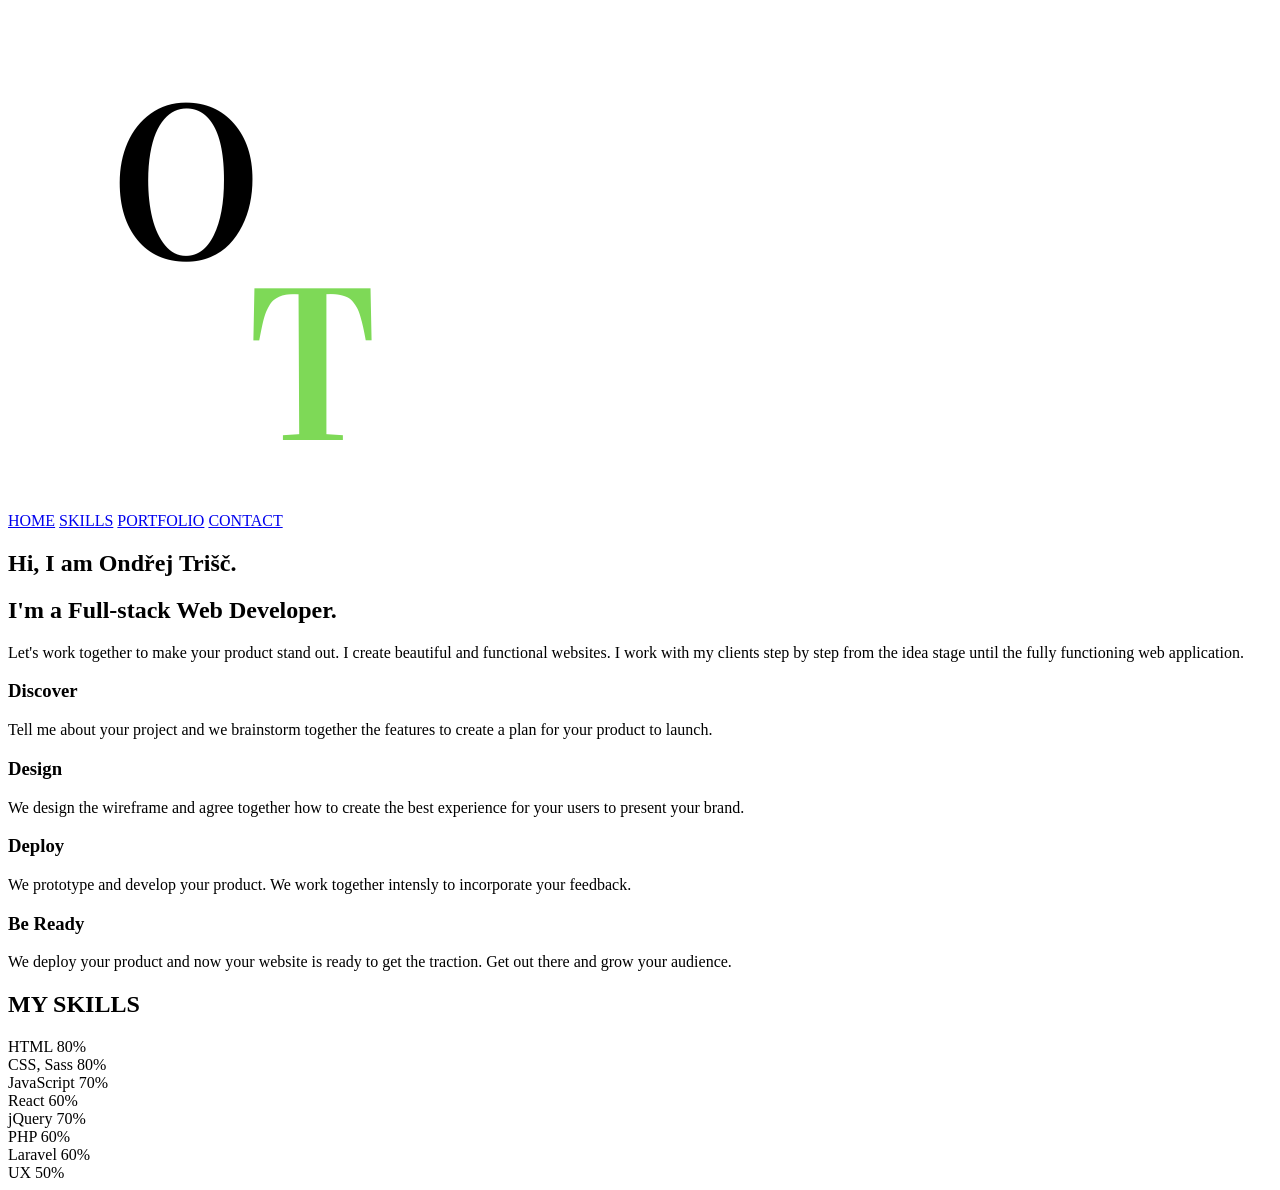
==== index.html @ 64dbb4c9 "html for home and skills added" ====
<!DOCTYPE html>
<html lang="en">
<head>
    <meta charset="UTF-8">
    <meta name="viewport" content="width=device-width, initial-scale=1.0">
    <meta http-equiv="X-UA-Compatible" content="ie=edge">

    <link rel="stylesheet" href="style.css">
    <link rel="icon" href="img/favicon-96x96.png" type="favicon" sizes="96x96">

    <title>Ondřej Trišč</title>
</head>
<body>

    <header>

        <img src="img/O.png" alt="logo">

        <nav>
            <a href="#home">HOME</a>
            <a href="#skills">SKILLS</a>
            <a href="#portfolio">PORTFOLIO</a>
            <a href="#contact">CONTACT</a>
        </nav>

    </header>

    <main>

        <section id="home" class="home">
            
            <h1>Hi, I am Ondřej Trišč.</h1>
            <h2>I'm a Full-stack Web Developer.</h2>

            <p class="intro">
                Let's work together to make <span class="bold">your product stand out.</span> I create beautiful and functional websites. I work with my clients step by step <span class="bold">from the idea stage until the fully functioning web application.</span>
            </p>

            <div class="plan">
                <div class="discover">
                    <h3>Discover</h3>
                    <p>
                        Tell me about your project and we brainstorm together the features to create a plan for your product to launch.
                    </p>
                </div>
    
                <div class="design">
                    <h3>Design</h3>
                    <p>
                        We design the wireframe and agree together how to create the best experience for your users to present your brand.
                    </p>
                </div>
    
                <div class="deploy">
                    <h3>Deploy</h3>
                    <p>
                        We prototype and develop your product. We work together intensly to incorporate your feedback.
                    </p>
                </div>
    
                <div class="be_ready">
                    <h3>Be Ready</h3>
                    <p>
                        We deploy your product and now your website is ready to get the traction. Get out there and grow your audience.
                    </p>
                </div>
            </div>


        </section>

        <section id="skills" class="skills">

            <h2>MY SKILLS</h2>

            <div class="skills">

                <div class="html">
                    <span class="skill">HTML</span>
                    <span cass="bar"></span>
                    <span class="number">80%</span>
                </div>

                <div class="css">
                    <span class="skill">CSS, Sass</span>
                    <span cass="bar"></span>
                    <span class="number">80%</span>
                </div>

                <div class="javascript">
                    <span class="skill">JavaScript</span>
                    <span cass="bar"></span>
                    <span class="number">70%</span>
                </div>

                <div class="react">
                    <span class="skill">React</span>
                    <span cass="bar"></span>
                    <span class="number">60%</span>
                </div>

                <div class="jquery">
                    <span class="skill">jQuery</span>
                    <span cass="bar"></span>
                    <span class="number">70%</span>
                </div>

                <div class="php">
                    <span class="skill">PHP</span>
                    <span cass="bar"></span>
                    <span class="number">60%</span>
                </div>

                <div class="laravel">
                    <span class="skill">Laravel</span>
                    <span cass="bar"></span>
                    <span class="number">60%</span>
                </div>

                <div class="ux">
                    <span class="skill">UX</span>
                    <span cass="bar"></span>
                    <span class="number">50%</span>
                </div>


            </div>

        </section>

        <section id="portfolio" class="porfolio">

        </section>

        <section id="about_me" class="about_me">

        </section>

        <section id="contact" class="contact">

        </section>

    </main>
    
</body>
</html>
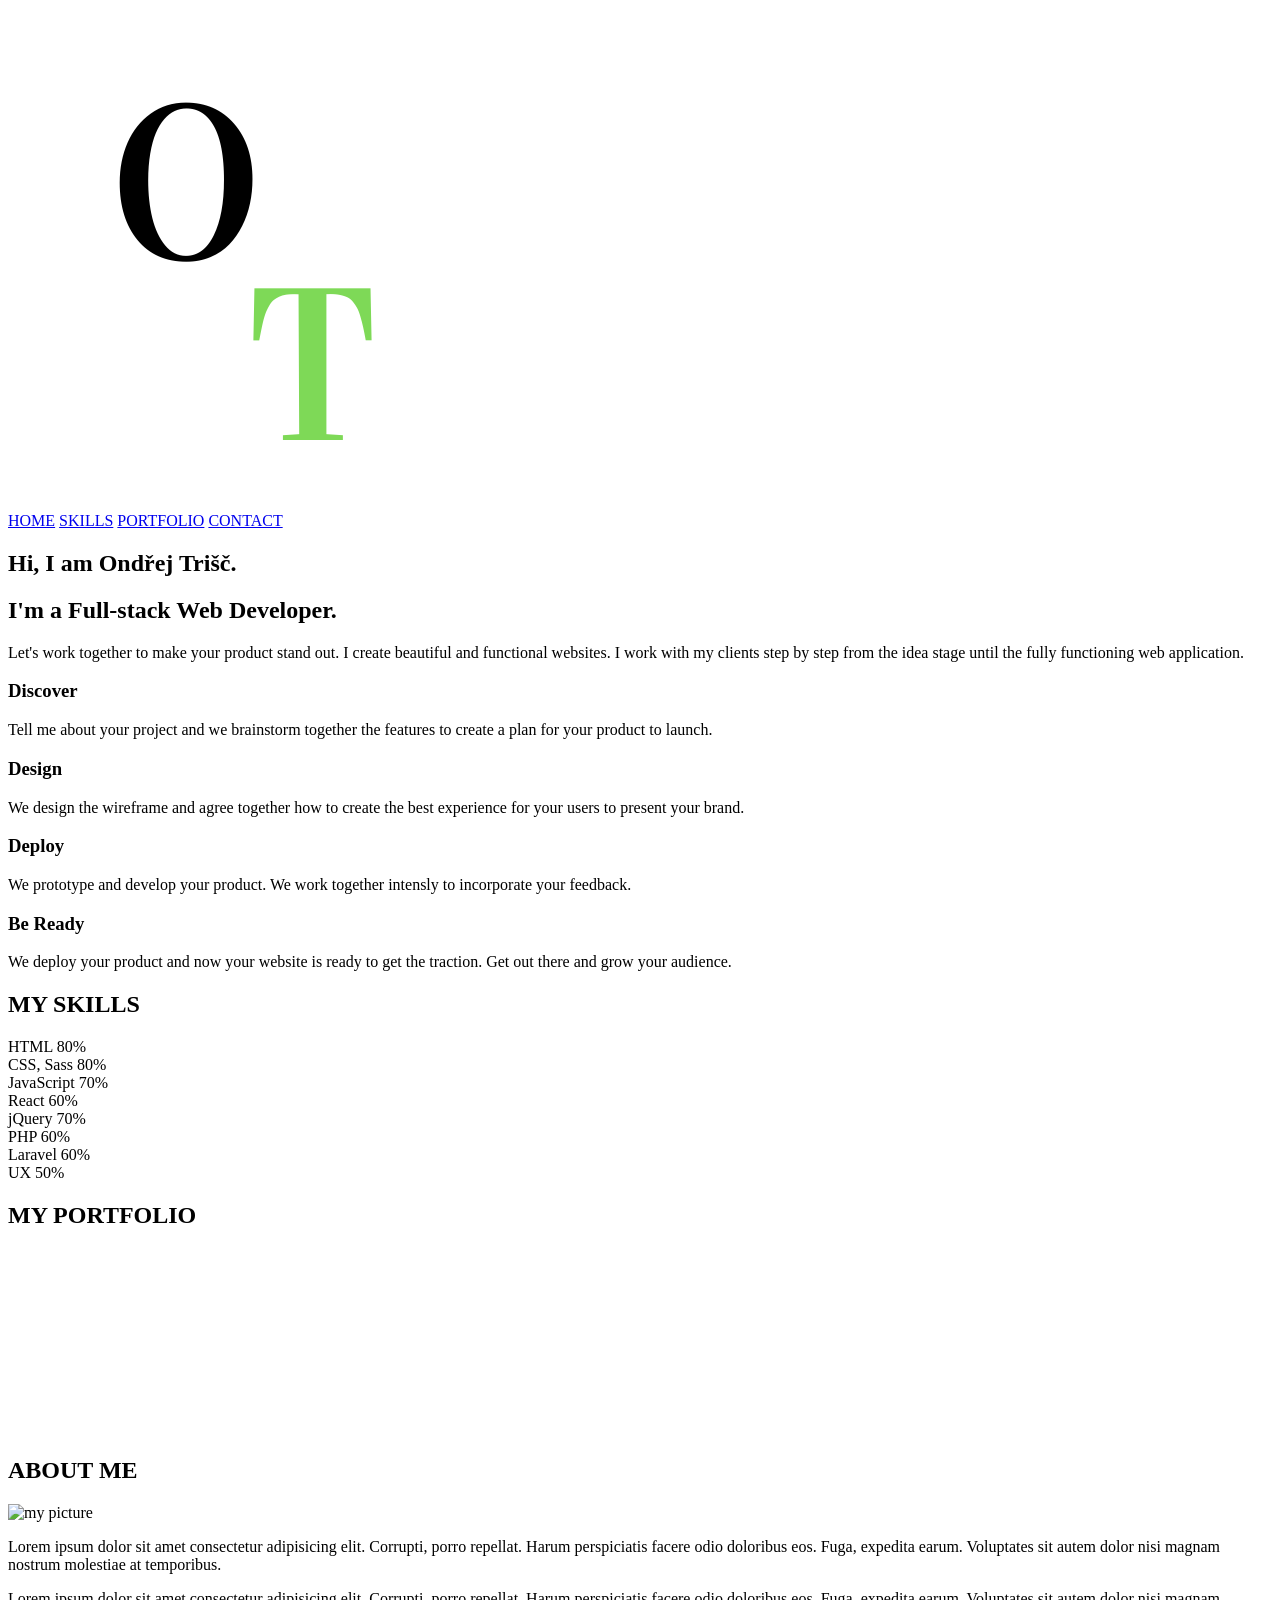
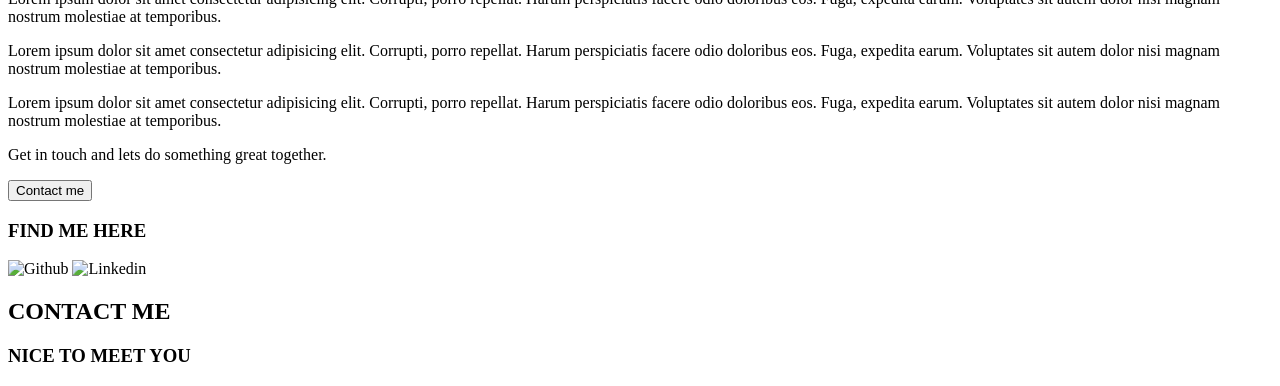
==== commit c47bafc2: "html finished" ====
--- a/index.html
+++ b/index.html
@@ -122,25 +122,105 @@
                     <span cass="bar"></span>
                     <span class="number">50%</span>
                 </div>
-
-
-            </div>
-
+            </div>
         </section>
 
         <section id="portfolio" class="porfolio">
 
+            <h2>MY PORTFOLIO</h2>
+
+            <div class="projects">
+
+                <div class="project1">
+                    <img src="" alt="" class="thumbnail">
+                    <div>
+                        <p class="description"></p>
+                        <p class="tech_stack"></p>
+                    </div>
+                </div>
+
+                <div class="project2">
+                    <img src="" alt="" class="thumbnail">
+                    <div>
+                        <p class="description"></p>
+                        <p class="tech_stack"></p>
+                    </div>
+                </div>
+                
+                <div class="project3">
+                    <img src="" alt="" class="thumbnail">
+                    <div>
+                        <p class="description"></p>
+                        <p class="tech_stack"></p>
+                    </div>
+                </div>
+
+                <div class="project4">
+                    <img src="" alt="" class="thumbnail">
+                    <div>
+                        <p class="description"></p>
+                        <p class="tech_stack"></p>
+                    </div>
+                </div>
+
+                <div class="project5">
+                    <img src="" alt="" class="thumbnail">
+                    <div>
+                        <p class="description"></p>
+                        <p class="tech_stack"></p>
+                    </div>
+                </div>
+
+                <div class="project6">
+                    <img src="" alt="" class="thumbnail">
+                    <div>
+                        <p class="description"></p>
+                        <p class="tech_stack"></p>
+                    </div>
+                </div>
+            </div>
         </section>
 
         <section id="about_me" class="about_me">
 
+            <h2>ABOUT ME</h2>
+            <div class="info">
+                <img src="" alt="my picture">
+                <p>
+                    Lorem ipsum dolor sit amet consectetur adipisicing elit. Corrupti, porro repellat. Harum perspiciatis facere odio doloribus eos. Fuga, expedita earum. Voluptates sit autem dolor nisi magnam nostrum molestiae at temporibus.
+                </p>
+                <p>
+                    Lorem ipsum dolor sit amet consectetur adipisicing elit. Corrupti, porro repellat. Harum perspiciatis facere odio doloribus eos. Fuga, expedita earum. Voluptates sit autem dolor nisi magnam nostrum molestiae at temporibus.
+                </p>
+                <p>
+                    Lorem ipsum dolor sit amet consectetur adipisicing elit. Corrupti, porro repellat. Harum perspiciatis facere odio doloribus eos. Fuga, expedita earum. Voluptates sit autem dolor nisi magnam nostrum molestiae at temporibus.
+                </p>
+                <p>
+                    Lorem ipsum dolor sit amet consectetur adipisicing elit. Corrupti, porro repellat. Harum perspiciatis facere odio doloribus eos. Fuga, expedita earum. Voluptates sit autem dolor nisi magnam nostrum molestiae at temporibus.
+                </p>
+                <p>
+                    Get in touch and lets do something great together.
+                </p>
+                <button>Contact me</button>
+            </div>
+            <div class="find">
+                <h3>FIND ME HERE</h3>
+                <img src="" alt="Github" class="github">
+                <img src="" alt="Linkedin" class="linkedin">
+            </div>
         </section>
 
         <section id="contact" class="contact">
 
-        </section>
-
+            <h2>CONTACT ME</h2>
+
+            <form action=""></form>
+        </section>
     </main>
+
+    <footer>
+        <h3>NICE TO MEET YOU</h3>
+    </footer>
     
 </body>
 </html>
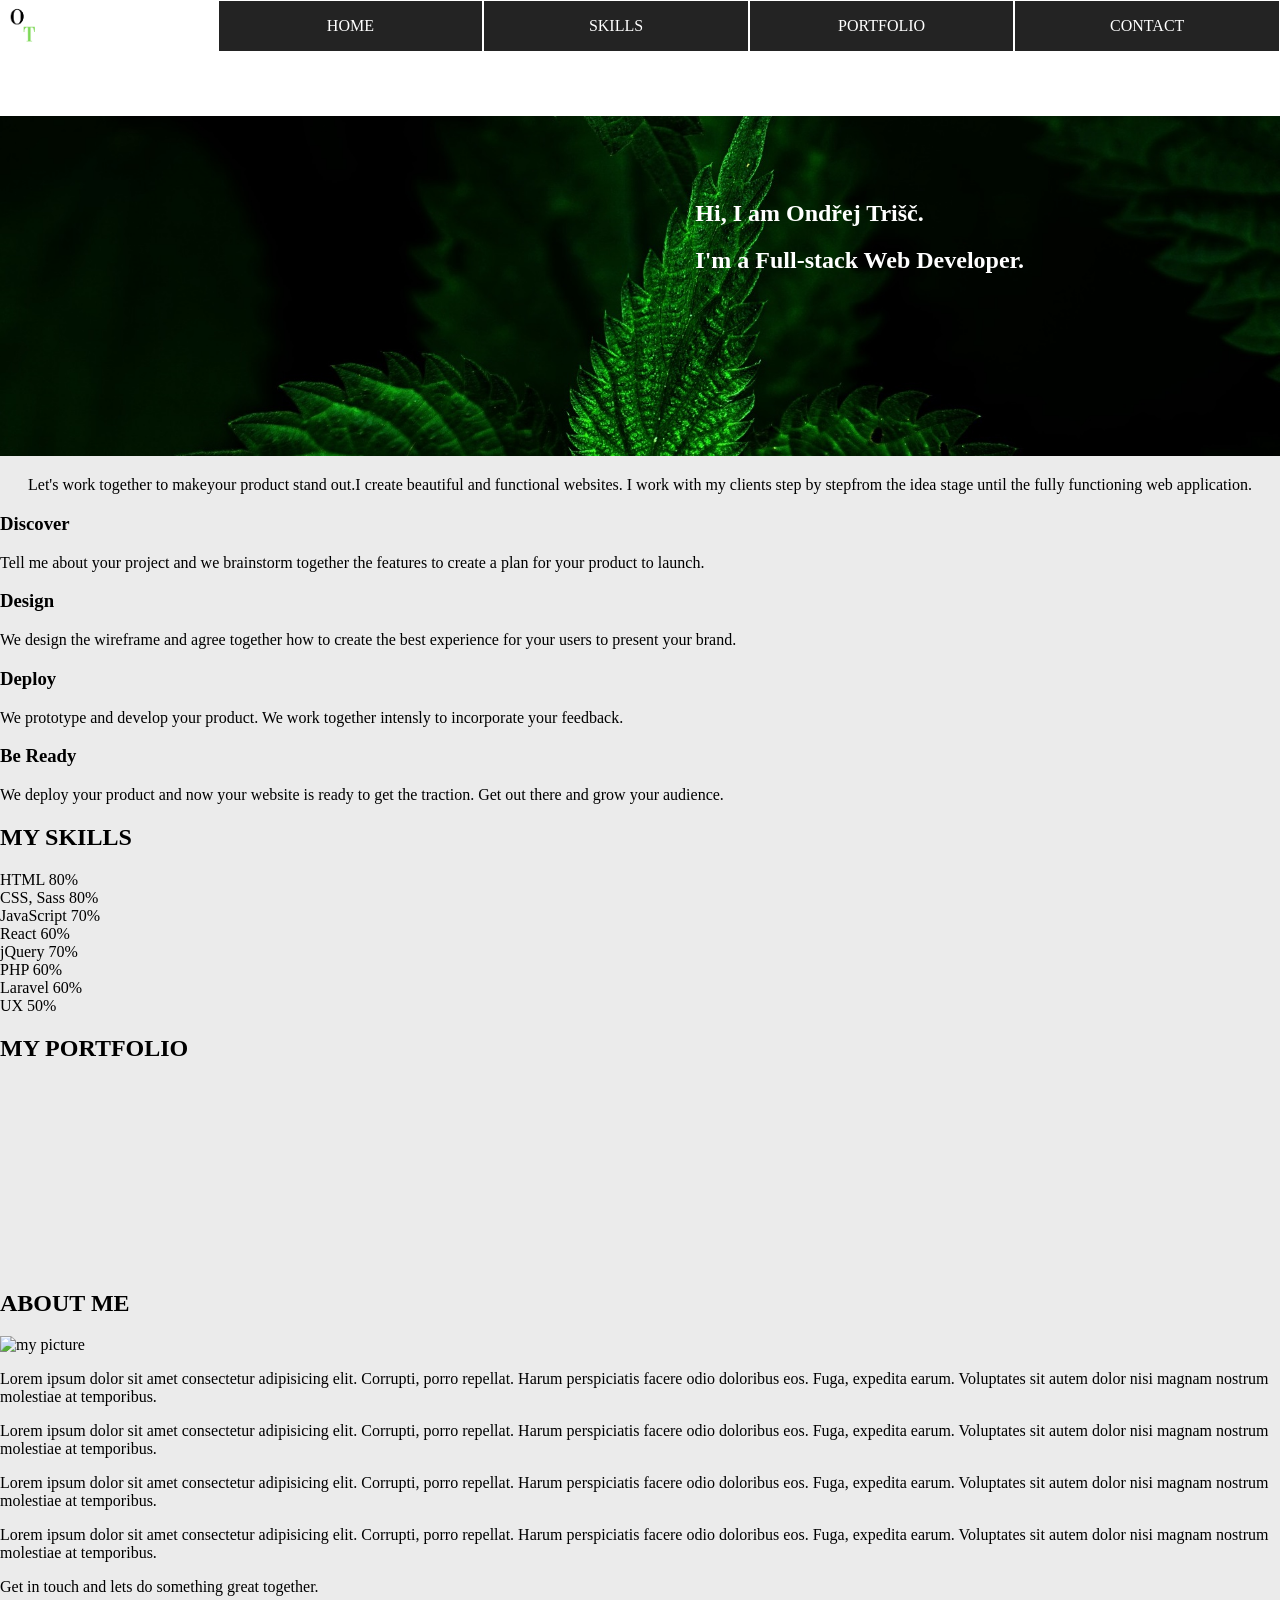
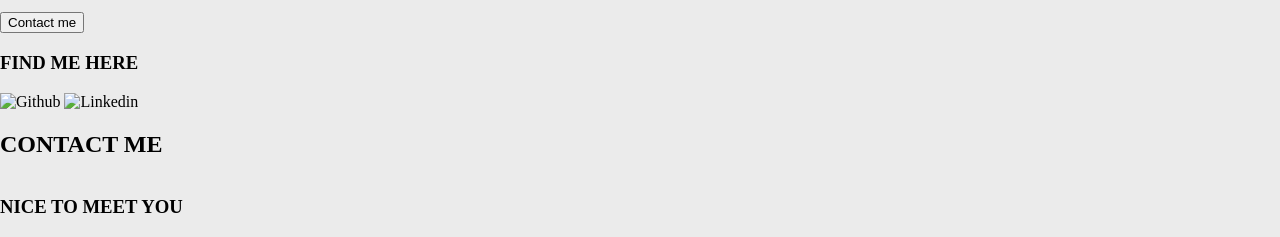
==== commit 4e293512: "styling home" ====
--- a/index.html
+++ b/index.html
@@ -14,7 +14,9 @@
 
     <header>
 
-        <img src="img/O.png" alt="logo">
+        <div class="logo">
+            <img src="img/O.png" alt="logo">
+        </div>
 
         <nav>
             <a href="#home">HOME</a>
@@ -22,15 +24,18 @@
             <a href="#portfolio">PORTFOLIO</a>
             <a href="#contact">CONTACT</a>
         </nav>
-
     </header>
 
     <main>
 
         <section id="home" class="home">
+
+            <div class="greeting">
+                <h1>Hi, I am Ondřej Trišč.</h1>
+                <h2>I'm a Full-stack Web Developer.</h2>
+            </div>
             
-            <h1>Hi, I am Ondřej Trišč.</h1>
-            <h2>I'm a Full-stack Web Developer.</h2>
+            <img src="img//stinging-nettle-1558183_1920.jpg" alt="background image">
 
             <p class="intro">
                 Let's work together to make <span class="bold">your product stand out.</span> I create beautiful and functional websites. I work with my clients step by step <span class="bold">from the idea stage until the fully functioning web application.</span>
--- a/style.css
+++ b/style.css
@@ -0,0 +1,62 @@
+* {
+    box-sizing: border-box;
+}
+
+body {
+    margin: 0;
+    display: flex;
+    flex-direction: column;
+    background-color: #ebebeb;
+}
+
+header {
+    display: flex;
+    background-color: white;
+    padding-bottom: 4em;
+}
+
+header .logo {
+    width: 17%;
+}
+
+header .logo img {
+    width: 3em;
+}
+
+header nav {
+    display: flex;
+    flex-grow: 1;
+}
+
+header nav a {
+    flex-grow: 1;
+    display: flex;
+    align-items: center;
+    justify-content: center;
+    background-color: #232323;
+    text-decoration: none;
+    color: white;
+    width: 20%;
+    border: 1px solid white;    
+}
+
+.home {
+    display: relative;
+}
+
+.home img {
+    width: 100%;
+}
+
+.home .greeting {
+    position: absolute;
+    top: 20%;
+    right: 20%;
+    color: white;
+    z-index: 1;
+}
+
+.home .intro {
+    display: flex;
+    justify-content: center;
+}
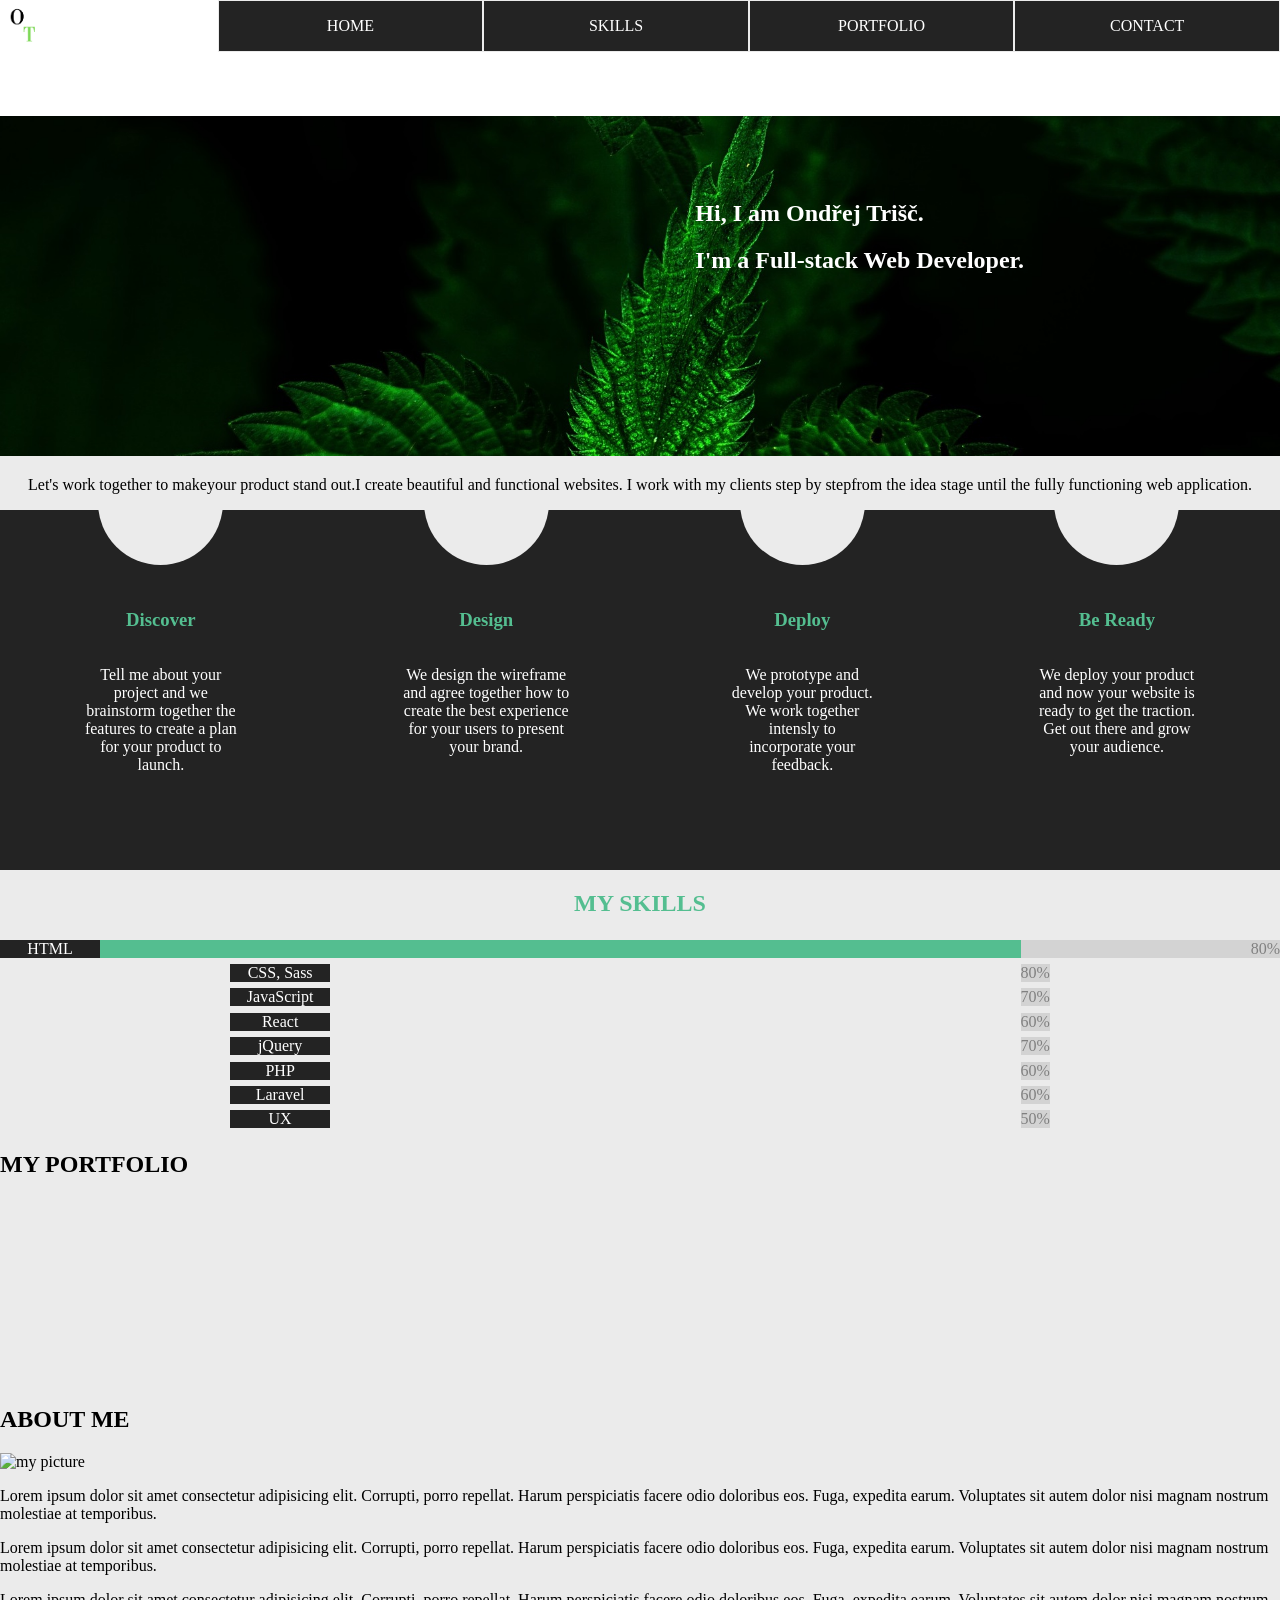
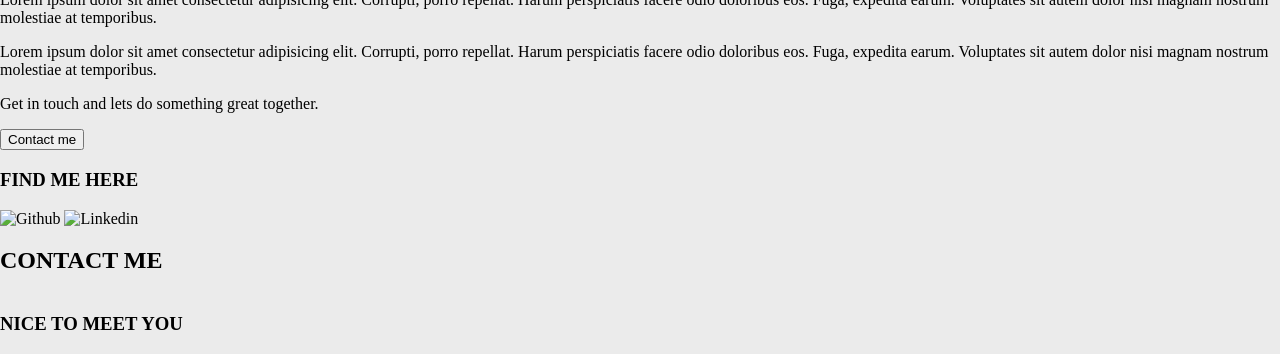
==== commit 315365b7: "skills partially stiled" ====
--- a/index.html
+++ b/index.html
@@ -42,28 +42,40 @@
             </p>
 
             <div class="plan">
-                <div class="discover">
+                <div class="item discover">
+
+                    <div class="circle"></div>
+
                     <h3>Discover</h3>
                     <p>
                         Tell me about your project and we brainstorm together the features to create a plan for your product to launch.
                     </p>
                 </div>
     
-                <div class="design">
+                <div class="item design">
+
+                    <div class="circle"></div>
+
                     <h3>Design</h3>
                     <p>
                         We design the wireframe and agree together how to create the best experience for your users to present your brand.
                     </p>
                 </div>
     
-                <div class="deploy">
+                <div class="item deploy">
+                    
+                    <div class="circle"></div>
+                    
                     <h3>Deploy</h3>
                     <p>
                         We prototype and develop your product. We work together intensly to incorporate your feedback.
                     </p>
                 </div>
     
-                <div class="be_ready">
+                <div class="item be_ready">
+                    
+                    <div class="circle"></div>
+
                     <h3>Be Ready</h3>
                     <p>
                         We deploy your product and now your website is ready to get the traction. Get out there and grow your audience.
@@ -78,53 +90,61 @@
 
             <h2>MY SKILLS</h2>
 
-            <div class="skills">
-
-                <div class="html">
+            <div class="table">
+
+                <div class="item html">
                     <span class="skill">HTML</span>
-                    <span cass="bar"></span>
+                    <span class="bar"></span>
+                    <span class="padding"></span>
                     <span class="number">80%</span>
                 </div>
 
-                <div class="css">
+                <div class="item css">
                     <span class="skill">CSS, Sass</span>
-                    <span cass="bar"></span>
+                    <span class="bar"></span>
+                    <span class="padding"></span>
                     <span class="number">80%</span>
                 </div>
 
-                <div class="javascript">
+                <div class="item javascript">
                     <span class="skill">JavaScript</span>
-                    <span cass="bar"></span>
+                    <span class="bar"></span>
+                    <span class="padding"></span>
                     <span class="number">70%</span>
                 </div>
 
-                <div class="react">
+                <div class="item react">
                     <span class="skill">React</span>
-                    <span cass="bar"></span>
+                    <span class="bar"></span>
+                    <span class="padding"></span>
                     <span class="number">60%</span>
                 </div>
 
-                <div class="jquery">
+                <div class="item jquery">
                     <span class="skill">jQuery</span>
-                    <span cass="bar"></span>
+                    <span class="bar"></span>
+                    <span class="padding"></span>
                     <span class="number">70%</span>
                 </div>
 
-                <div class="php">
+                <div class="item php">
                     <span class="skill">PHP</span>
-                    <span cass="bar"></span>
+                    <span class="bar"></span>
+                    <span class="padding"></span>
                     <span class="number">60%</span>
                 </div>
 
-                <div class="laravel">
+                <div class="item laravel">
                     <span class="skill">Laravel</span>
-                    <span cass="bar"></span>
+                    <span class="bar"></span>
+                    <span class="padding"></span>
                     <span class="number">60%</span>
                 </div>
 
-                <div class="ux">
+                <div class="item ux">
                     <span class="skill">UX</span>
-                    <span cass="bar"></span>
+                    <span class="bar"></span>
+                    <span class="padding"></span>
                     <span class="number">50%</span>
                 </div>
             </div>
--- a/style.css
+++ b/style.css
@@ -37,7 +37,7 @@
     text-decoration: none;
     color: white;
     width: 20%;
-    border: 1px solid white;    
+    border: 1px solid #ebebeb;   
 }
 
 .home {
@@ -59,4 +59,96 @@
 .home .intro {
     display: flex;
     justify-content: center;
-}+}
+
+.plan {
+    display: flex;
+    background-color: #232323;
+    color: white;
+}
+
+.plan h3 {
+    color: #54be90;
+}
+
+.plan .item {
+    overflow: hidden;
+    padding: 5em;
+    display: flex;
+    flex-direction: column;
+    align-items: center;
+    position: relative;
+}
+
+.plan .circle {
+    width: 125px;
+    height: 125px;
+    background-color: #ebebeb;
+    position: absolute;
+    top: -70px;
+    border-radius: 50%;
+}
+
+.plan div p {
+    display: flex;
+    text-align: center;
+}
+
+.skills {
+    display: flex;
+    flex-direction: column;
+}
+
+.skills h2 {
+    color: #54be90;
+    align-self: center;
+}
+
+.skills .table {
+    display: flex;
+    flex-direction: column;
+}
+
+.skills .item {
+    display: flex;
+    justify-content: space-evenly;
+    margin: 0.2em 0;
+}
+
+.skills .item .skill {
+    display: flex;
+    justify-content: center;
+    color: white;
+    background-color: #232323;
+    width: 100px;
+}
+
+.skills .item .bar {
+    background-color: #54be90;
+}
+
+.skills .item .padding {
+    background-color: lightgrey;
+}
+
+.skills .item .number {
+    color: grey;
+    background-color: lightgrey;
+}
+
+.skills .item .bar {
+    flex-basis: 0;
+}
+
+.skills .item .padding {
+    flex-basis: 0;
+}
+
+
+.skills .html .bar {
+    flex-grow: 80;
+}
+
+.skills .html .padding {
+    flex-grow: 20;
+}
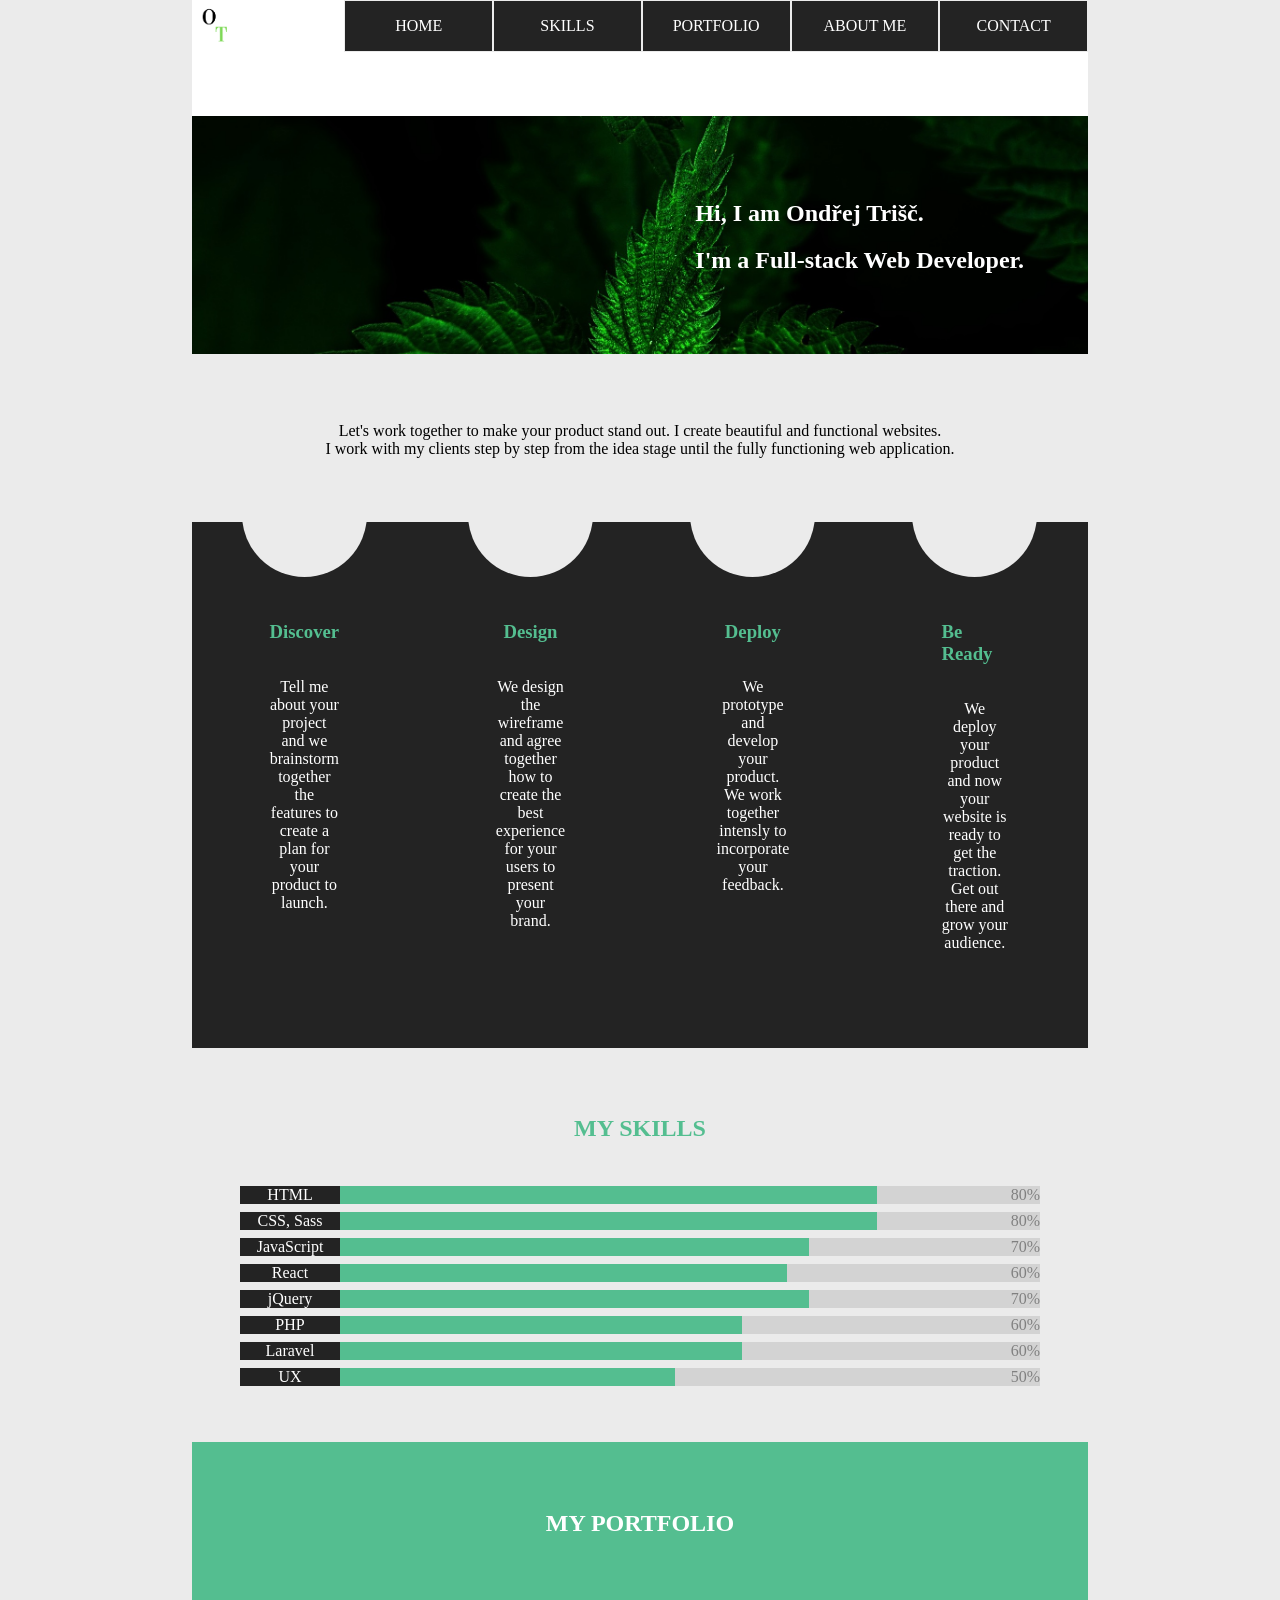
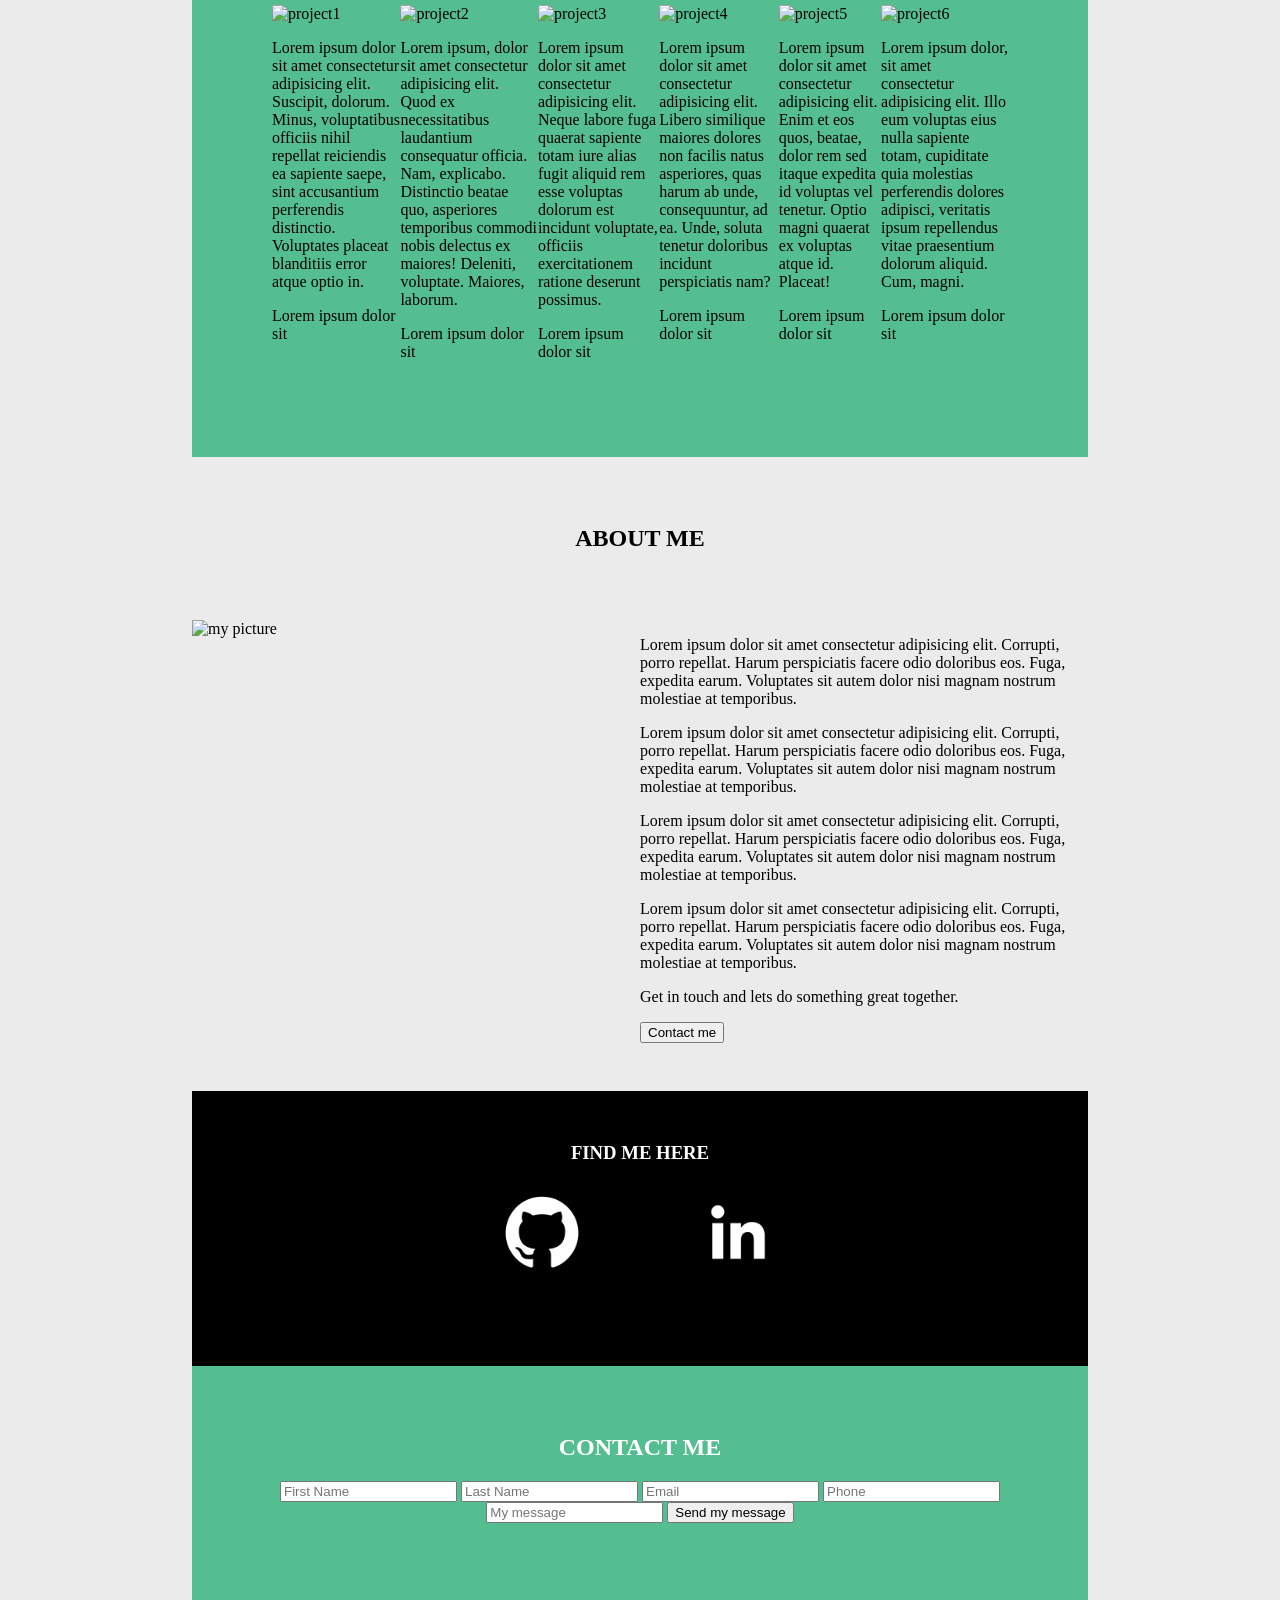
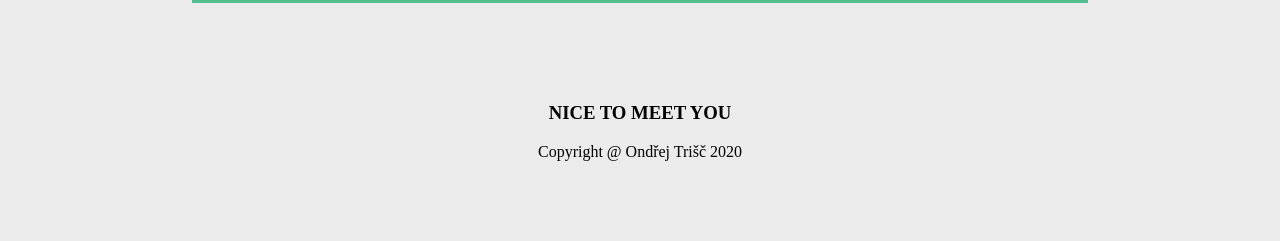
==== commit 28cb56d9: "the first draft completed" ====
--- a/index.html
+++ b/index.html
@@ -22,6 +22,7 @@
             <a href="#home">HOME</a>
             <a href="#skills">SKILLS</a>
             <a href="#portfolio">PORTFOLIO</a>
+            <a href="#about_me">ABOUT ME</a>
             <a href="#contact">CONTACT</a>
         </nav>
     </header>
@@ -38,7 +39,8 @@
             <img src="img//stinging-nettle-1558183_1920.jpg" alt="background image">
 
             <p class="intro">
-                Let's work together to make <span class="bold">your product stand out.</span> I create beautiful and functional websites. I work with my clients step by step <span class="bold">from the idea stage until the fully functioning web application.</span>
+                Let's work together to make <span class="bold">your product stand out.</span> I create beautiful and functional websites.<br>
+                I work with my clients step by step <span class="bold">from the idea stage until the fully functioning web application.</span>
             </p>
 
             <div class="plan">
@@ -150,57 +152,57 @@
             </div>
         </section>
 
-        <section id="portfolio" class="porfolio">
+        <section id="portfolio" class="portfolio">
 
             <h2>MY PORTFOLIO</h2>
 
             <div class="projects">
 
                 <div class="project1">
-                    <img src="" alt="" class="thumbnail">
-                    <div>
-                        <p class="description"></p>
-                        <p class="tech_stack"></p>
+                    <img src="1.png" alt="project1" class="thumbnail">
+                    <div>
+                        <p class="description">Lorem ipsum dolor sit amet consectetur adipisicing elit. Suscipit, dolorum. Minus, voluptatibus officiis nihil repellat reiciendis ea sapiente saepe, sint accusantium perferendis distinctio. Voluptates placeat blanditiis error atque optio in.</p>
+                        <p class="tech_stack">Lorem ipsum dolor sit</p>
                     </div>
                 </div>
 
                 <div class="project2">
-                    <img src="" alt="" class="thumbnail">
-                    <div>
-                        <p class="description"></p>
-                        <p class="tech_stack"></p>
+                    <img src="2png" alt="project2" class="thumbnail">
+                    <div>
+                        <p class="description">Lorem ipsum, dolor sit amet consectetur adipisicing elit. Quod ex necessitatibus laudantium consequatur officia. Nam, explicabo. Distinctio beatae quo, asperiores temporibus commodi nobis delectus ex maiores! Deleniti, voluptate. Maiores, laborum.</p>
+                        <p class="tech_stack">Lorem ipsum dolor sit</p>
                     </div>
                 </div>
                 
                 <div class="project3">
-                    <img src="" alt="" class="thumbnail">
-                    <div>
-                        <p class="description"></p>
-                        <p class="tech_stack"></p>
+                    <img src="3.png" alt="project3" class="thumbnail">
+                    <div>
+                        <p class="description">Lorem ipsum dolor sit amet consectetur adipisicing elit. Neque labore fuga quaerat sapiente totam iure alias fugit aliquid rem esse voluptas dolorum est incidunt voluptate, officiis exercitationem ratione deserunt possimus.</p>
+                        <p class="tech_stack">Lorem ipsum dolor sit</p>
                     </div>
                 </div>
 
                 <div class="project4">
-                    <img src="" alt="" class="thumbnail">
-                    <div>
-                        <p class="description"></p>
-                        <p class="tech_stack"></p>
+                    <img src="4.png" alt="project4" class="thumbnail">
+                    <div>
+                        <p class="description">Lorem ipsum dolor sit amet consectetur adipisicing elit. Libero similique maiores dolores non facilis natus asperiores, quas harum ab unde, consequuntur, ad ea. Unde, soluta tenetur doloribus incidunt perspiciatis nam?</p>
+                        <p class="tech_stack">Lorem ipsum dolor sit</p>
                     </div>
                 </div>
 
                 <div class="project5">
-                    <img src="" alt="" class="thumbnail">
-                    <div>
-                        <p class="description"></p>
-                        <p class="tech_stack"></p>
+                    <img src="5.png" alt="project5" class="thumbnail">
+                    <div>
+                        <p class="description">Lorem ipsum dolor sit amet consectetur adipisicing elit. Enim et eos quos, beatae, dolor rem sed itaque expedita id voluptas vel tenetur. Optio magni quaerat ex voluptas atque id. Placeat!</p>
+                        <p class="tech_stack">Lorem ipsum dolor sit</p>
                     </div>
                 </div>
 
                 <div class="project6">
-                    <img src="" alt="" class="thumbnail">
-                    <div>
-                        <p class="description"></p>
-                        <p class="tech_stack"></p>
+                    <img src="6.png" alt="project6" class="thumbnail">
+                    <div>
+                        <p class="description">Lorem ipsum dolor, sit amet consectetur adipisicing elit. Illo eum voluptas eius nulla sapiente totam, cupiditate quia molestias perferendis dolores adipisci, veritatis ipsum repellendus vitae praesentium dolorum aliquid. Cum, magni.</p>
+                        <p class="tech_stack">Lorem ipsum dolor sit</p>
                     </div>
                 </div>
             </div>
@@ -211,27 +213,31 @@
             <h2>ABOUT ME</h2>
             <div class="info">
                 <img src="" alt="my picture">
-                <p>
-                    Lorem ipsum dolor sit amet consectetur adipisicing elit. Corrupti, porro repellat. Harum perspiciatis facere odio doloribus eos. Fuga, expedita earum. Voluptates sit autem dolor nisi magnam nostrum molestiae at temporibus.
-                </p>
-                <p>
-                    Lorem ipsum dolor sit amet consectetur adipisicing elit. Corrupti, porro repellat. Harum perspiciatis facere odio doloribus eos. Fuga, expedita earum. Voluptates sit autem dolor nisi magnam nostrum molestiae at temporibus.
-                </p>
-                <p>
-                    Lorem ipsum dolor sit amet consectetur adipisicing elit. Corrupti, porro repellat. Harum perspiciatis facere odio doloribus eos. Fuga, expedita earum. Voluptates sit autem dolor nisi magnam nostrum molestiae at temporibus.
-                </p>
-                <p>
-                    Lorem ipsum dolor sit amet consectetur adipisicing elit. Corrupti, porro repellat. Harum perspiciatis facere odio doloribus eos. Fuga, expedita earum. Voluptates sit autem dolor nisi magnam nostrum molestiae at temporibus.
-                </p>
-                <p>
-                    Get in touch and lets do something great together.
-                </p>
-                <button>Contact me</button>
+                <div class="text">
+                    <p>
+                        Lorem ipsum dolor sit amet consectetur adipisicing elit. Corrupti, porro repellat. Harum perspiciatis facere odio doloribus eos. Fuga, expedita earum. Voluptates sit autem dolor nisi magnam nostrum molestiae at temporibus.
+                    </p>
+                    <p>
+                        Lorem ipsum dolor sit amet consectetur adipisicing elit. Corrupti, porro repellat. Harum perspiciatis facere odio doloribus eos. Fuga, expedita earum. Voluptates sit autem dolor nisi magnam nostrum molestiae at temporibus.
+                    </p>
+                    <p>
+                        Lorem ipsum dolor sit amet consectetur adipisicing elit. Corrupti, porro repellat. Harum perspiciatis facere odio doloribus eos. Fuga, expedita earum. Voluptates sit autem dolor nisi magnam nostrum molestiae at temporibus.
+                    </p>
+                    <p>
+                        Lorem ipsum dolor sit amet consectetur adipisicing elit. Corrupti, porro repellat. Harum perspiciatis facere odio doloribus eos. Fuga, expedita earum. Voluptates sit autem dolor nisi magnam nostrum molestiae at temporibus.
+                    </p>
+                    <p>
+                        Get in touch and lets do something great together.
+                    </p>
+                    <button>Contact me</button>
+                </div>
             </div>
             <div class="find">
                 <h3>FIND ME HERE</h3>
-                <img src="" alt="Github" class="github">
-                <img src="" alt="Linkedin" class="linkedin">
+                <div class="links">
+                    <a href="https://github.com/ondrejtrisc"><img src="img/github.png" alt="Github" class="github"></a>
+                    <a href="https://www.linkedin.com/in/ondrejtrisc"><img src="img/linkedin.png" alt="Linkedin" class="linkedin"></a>
+                </div>
             </div>
         </section>
 
@@ -239,12 +245,20 @@
 
             <h2>CONTACT ME</h2>
 
-            <form action=""></form>
+            <form action="">
+                <input type="text" placeholder="First Name">
+                <input type="text" placeholder="Last Name">
+                <input type="text" placeholder="Email">
+                <input type="text" placeholder="Phone">
+                <input type="text" placeholder="My message">
+                <button type="submit">Send my message</button>
+            </form>
         </section>
     </main>
 
     <footer>
         <h3>NICE TO MEET YOU</h3>
+        Copyright @ Ondřej Trišč 2020
     </footer>
     
 </body>
--- a/style.css
+++ b/style.css
@@ -7,6 +7,7 @@
     display: flex;
     flex-direction: column;
     background-color: #ebebeb;
+    padding: 0 15% 0 15%;
 }
 
 header {
@@ -57,8 +58,8 @@
 }
 
 .home .intro {
-    display: flex;
-    justify-content: center;
+    text-align: center;
+    padding: 3em;
 }
 
 .plan {
@@ -97,11 +98,13 @@
 .skills {
     display: flex;
     flex-direction: column;
+    padding: 3em;
 }
 
 .skills h2 {
     color: #54be90;
     align-self: center;
+    padding-bottom: 1em;
 }
 
 .skills .table {
@@ -112,10 +115,10 @@
 .skills .item {
     display: flex;
     justify-content: space-evenly;
-    margin: 0.2em 0;
-}
-
-.skills .item .skill {
+    margin-bottom: 0.5em;
+}
+
+.skills .skill {
     display: flex;
     justify-content: center;
     color: white;
@@ -123,27 +126,26 @@
     width: 100px;
 }
 
-.skills .item .bar {
+.skills .bar {
     background-color: #54be90;
 }
 
-.skills .item .padding {
+.skills .padding {
     background-color: lightgrey;
 }
 
-.skills .item .number {
+.skills .number {
     color: grey;
     background-color: lightgrey;
 }
 
-.skills .item .bar {
+.skills .bar {
     flex-basis: 0;
 }
 
-.skills .item .padding {
+.skills .padding {
     flex-basis: 0;
 }
-
 
 .skills .html .bar {
     flex-grow: 80;
@@ -152,3 +154,124 @@
 .skills .html .padding {
     flex-grow: 20;
 }
+
+.skills .css .bar {
+    flex-grow: 80;
+}
+
+.skills .css .padding {
+    flex-grow: 20;
+}
+
+.skills .javascript .bar {
+    flex-grow: 70;
+}
+
+.skills .javascript .padding {
+    flex-grow: 30;
+}
+
+.skills .react .bar {
+    flex-grow: 60;
+}
+
+.skills .react .padding {
+    flex-grow: 30;
+}
+
+.skills .jquery .bar {
+    flex-grow: 70;
+}
+
+.skills .jquery .padding {
+    flex-grow: 30;
+}
+
+.skills .php .bar {
+    flex-grow: 60;
+}
+
+.skills .php .padding {
+    flex-grow: 40;
+}
+
+.skills .laravel .bar {
+    flex-grow: 60;
+}
+
+.skills .laravel .padding {
+    flex-grow: 40;
+}
+
+.skills .ux .bar {
+    flex-grow: 50;
+}
+
+.skills .ux .padding {
+    flex-grow: 50;
+}
+
+.portfolio {
+    background-color: #54be90;
+    display: flex;
+    flex-direction: column;
+    align-items: center;
+}
+
+.portfolio h2 {
+    color: white;
+    padding: 2em;
+}
+
+.portfolio .projects {
+    padding: 0 5em 5em 5em;    
+    display: flex;
+
+}
+
+.about_me h2 {
+    text-align: center;
+    padding: 2em;
+}
+
+.about_me .info {
+    display: flex;
+    padding-bottom: 3em;
+}
+
+.about_me img {
+    width: 50%;
+}
+
+.about_me .text {
+    width: 50%;
+}
+
+.about_me .find {
+    background-color: black;
+    color: white;
+    text-align: center;
+    padding: 2em 0 5em 0;
+}
+
+.about_me .links {
+    display: flex;
+    justify-content: center;
+}
+
+.about_me .find img {
+    width: 100px;
+    margin: 0 3em;
+}
+
+.contact {
+    background-color: #54be90;
+    color: white;
+    text-align: center;
+    padding: 3em 0 5em 0;
+}
+
+footer {
+    text-align: center;
+    padding: 5em;
+}
